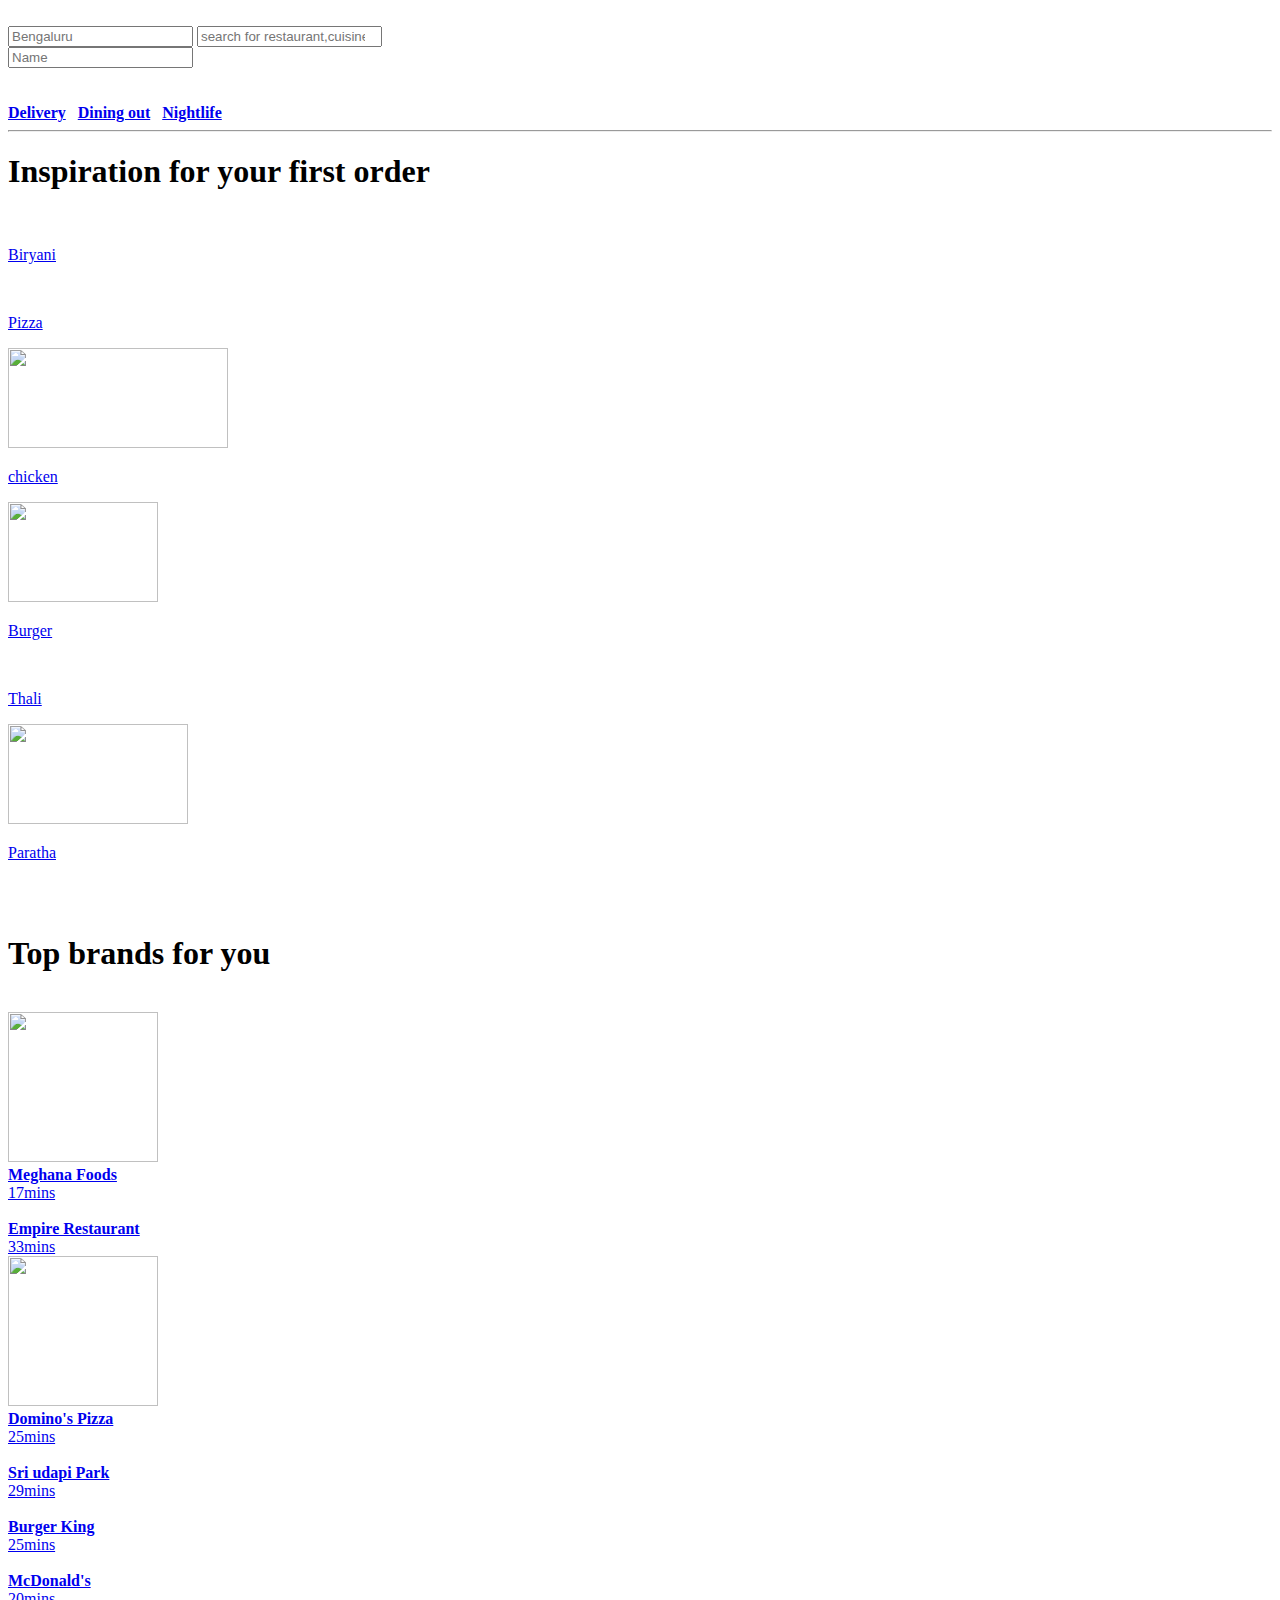
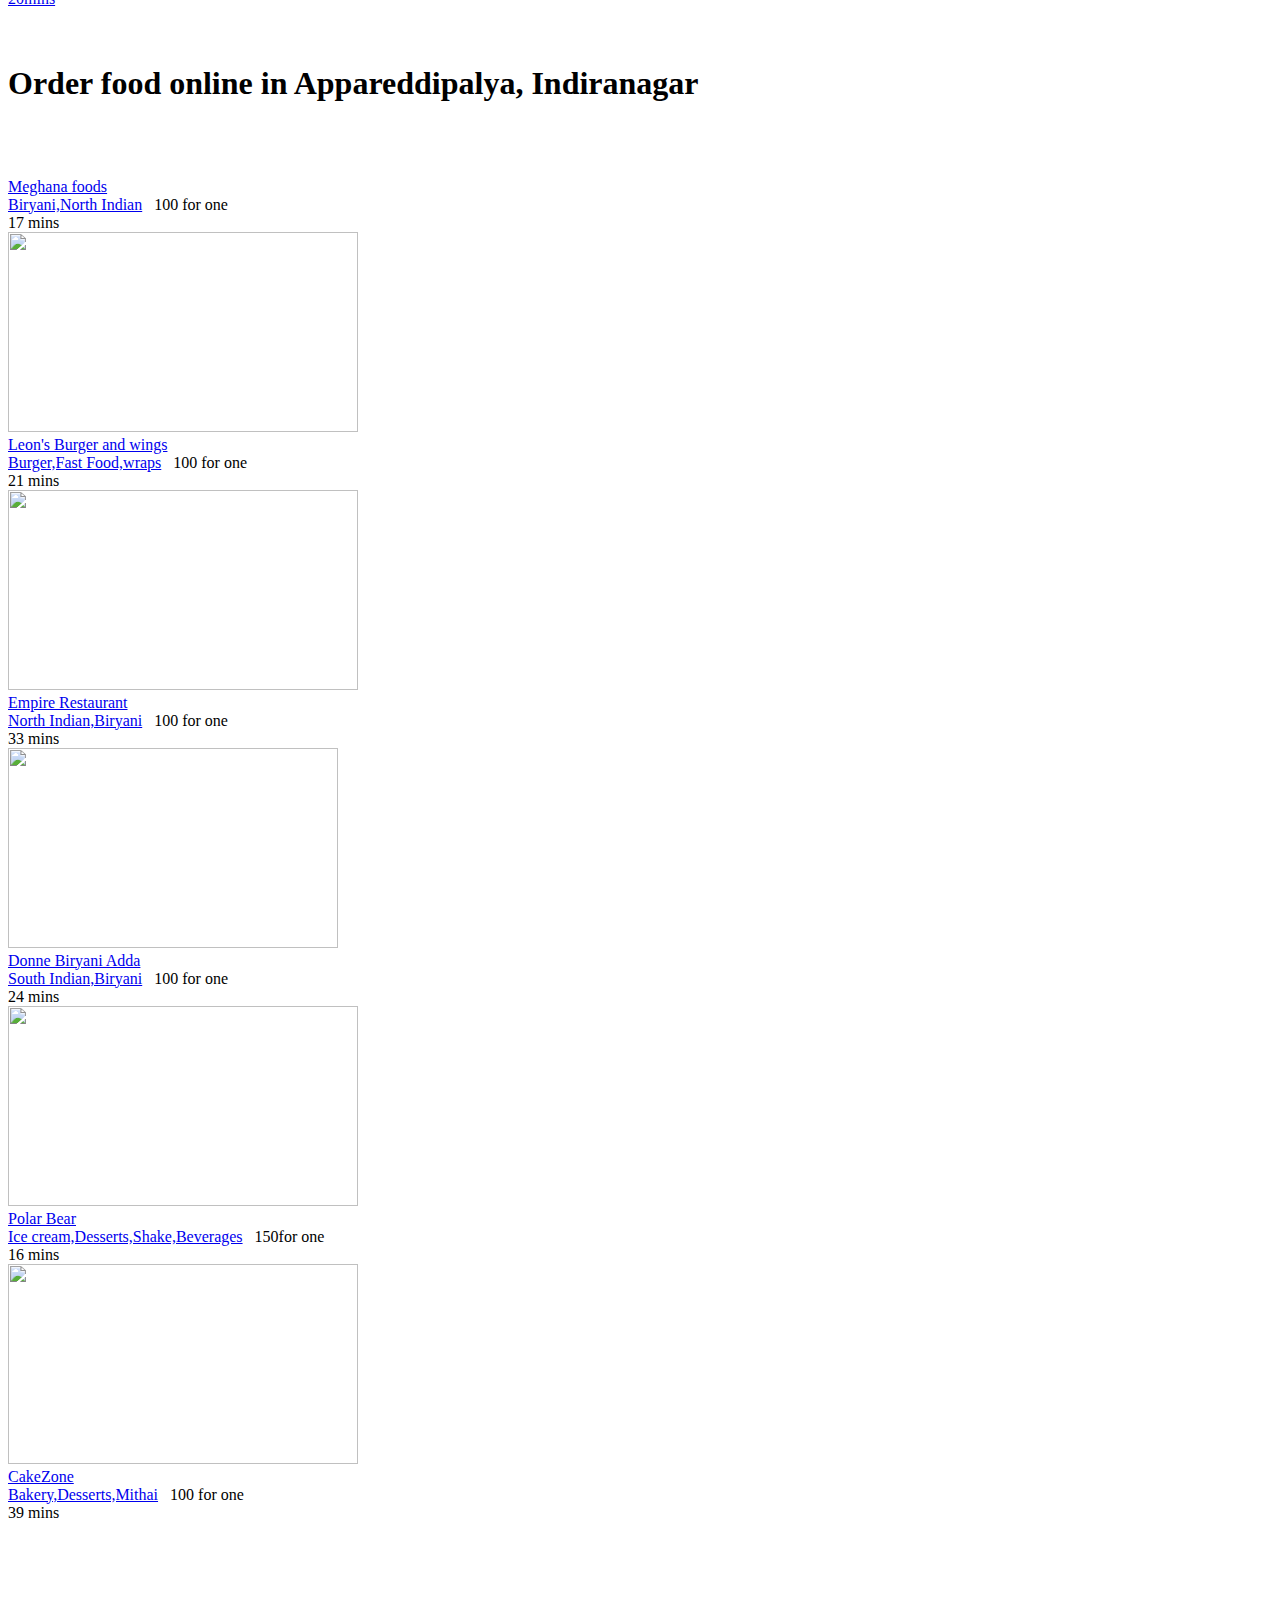
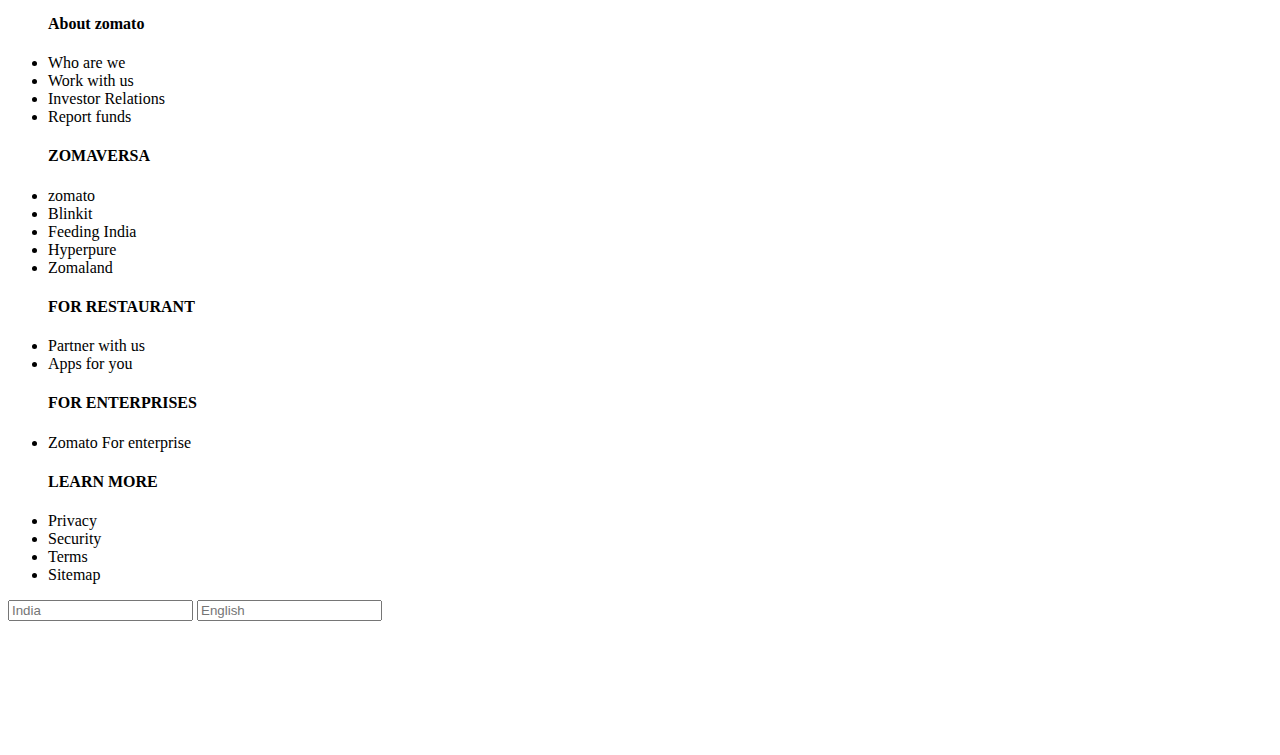
==== Order Food Online.html @ 536268d1 "Add files via upload" ====
<!DOCTYPE html>
<!-- saved from url=(0055)http://127.0.0.1:5500/zomato/Order%20Food%20Online.html -->
<html lang="en"><head><meta http-equiv="Content-Type" content="text/html; charset=UTF-8">
    
    <meta name="viewport" content="width=device-width, initial-scale=1.0">
    <title>Order Food Online</title>
    <link rel="stylesheet" href="./Order Food Online_files/order.css">






</head>
<body>
    <img src="./Order Food Online_files/zomatoimage.png" alt="" width="150">
    <div class="search">
    <label for=""></label>
    <input list="loc" placeholder="Bengaluru">
    <datalist id="loc">
        <option>Detect current location</option>
        <option>+Add address</option>
    </datalist>
    <input type="search" placeholder="search for restaurant,cuisines or a dish">&nbsp;&nbsp;
</div>
    <div class="proname">
    <label for="pro"></label>
    <input list="Profile" placeholder="Name">
    <datalist id="Profile">
        <option>Profile</option>
        <option>Notification</option>
        <option>Bookmarks</option>
        <option>Reviews</option>
        <option>Network</option>
        <option>Find friends/option&gt;
        </option><option>Settings</option>
        <option>Logout</option>
    </datalist>
</div>
    <br>
    <br>
    <nav>
    <a href="http://127.0.0.1:5500/zomato/Order%20Food%20Online.html">
    <img src="./Order Food Online_files/zomato1.jpg" alt="" width="60"><b>Delivery</b></a>&nbsp;&nbsp;
    <a href="http://127.0.0.1:5500/zomato/Order%20Food%20Online.html"><img src="./Order Food Online_files/dinig.png" alt="" width="60"><b>Dining out</b></a>&nbsp;&nbsp;
    <a href="http://127.0.0.1:5500/zomato/Order%20Food%20Online.html"><img src="./Order Food Online_files/nigitlife.jpg" alt="" width="100"><b>Nightlife</b></a>
</nav>
    
    <hr>


    <h1>Inspiration for your first order</h1>
    <div class="food">

    <div class="item"><a href="http://127.0.0.1:5500/zomato/Order%20Food%20Online.html"><img src="./Order Food Online_files/Biryani-1.png" alt="" height="100"><p>Biryani</p></a><p><a href="http://127.0.0.1:5500/zomato/Order%20Food%20Online.html"></a></p></div> 
    <div class="item"><a href="http://127.0.0.1:5500/zomato/Order%20Food%20Online.html"><img src="./Order Food Online_files/pizza2.png" alt="" height="100"><p>Pizza</p></a><p><a href="http://127.0.0.1:5500/zomato/Order%20Food%20Online.html"></a></p></div>
    <div class="item"><a href="http://127.0.0.1:5500/zomato/Order%20Food%20Online.html"> <img src="./Order Food Online_files/chikkkk.png" alt="" width="220" height="100"><p>chicken</p></a></div>
    <div class="item"><a href="http://127.0.0.1:5500/zomato/Order%20Food%20Online.html"> <img src="./Order Food Online_files/burger.png" alt="" height="100" width="150"><p>Burger</p></a></div>
    <div class="item"><a href="http://127.0.0.1:5500/zomato/Order%20Food%20Online.html"> <img src="./Order Food Online_files/thaliii.png" alt="" height="100"><p>Thali</p></a></div>
    <div class="item"><a href="http://127.0.0.1:5500/zomato/Order%20Food%20Online.html"> <img src="./Order Food Online_files/para.png" height="100" width="180"><p>Paratha</p></a></div>
</div>
    <br>
    <br>
    <h1>Top brands for you</h1>
    <br>
    <div class="resto"> <a href="http://127.0.0.1:5500/zomato/Meghana%20Resturant.html"><img src="./Order Food Online_files/meghana.png" alt="" width="150" height="150"><br><b>Meghana Foods</b><br>17mins</a></div>
    <div class="resto"><a href="http://127.0.0.1:5500/zomato/Order%20Food%20Online.html"><img src="./Order Food Online_files/empire.png" alt="" width="150"><br><b>Empire Restaurant</b><br>33mins</a></div>
    <div class="resto"><a href="http://127.0.0.1:5500/zomato/Order%20Food%20Online.html"><img src="./Order Food Online_files/dominos-logo.png" alt="" width="150" height="150"><br><b>Domino's Pizza</b><br>25mins</a></div>
    <div class="resto"><a href="http://127.0.0.1:5500/zomato/Order%20Food%20Online.html"><img src="./Order Food Online_files/udapi.png" alt="" width="150"><br><b>Sri udapi Park</b><br>29mins</a></div>
     <div class="resto"><a href="http://127.0.0.1:5500/zomato/Order%20Food%20Online.html"><img src="./Order Food Online_files/Burger_King_logo.png" alt="" width="150"><br><b>Burger King</b><br>25mins</a></div>
    <div class="resto"><a href="http://127.0.0.1:5500/zomato/Order%20Food%20Online.html"><img src="./Order Food Online_files/mcc.png" alt="" width="150"><br><b>McDonald's</b><br>20mins</a></div>
 <br>
 <br>
    <h1>Order food online in Appareddipalya, Indiranagar</h1>
    <br>
    <br>

     <div class="food2"><a href="http://127.0.0.1:5500/zomato/Meghana%20Resturant.html"><img src="./Order Food Online_files/mega.jpg" alt="" height="200"><br>Meghana foods <br>
         Biryani,North Indian</a> &nbsp; 100 for one <br> 17 mins </div>
         
         
    <div class="food2"><a href="http://127.0.0.1:5500/zomato/Order%20Food%20Online.html"><img src="./Order Food Online_files/leon.jpg" alt="" height="200" width="350"><br>Leon's Burger and wings <br>
        Burger,Fast Food,wraps</a> &nbsp; 100 for one <br> 21 mins</div>

       

    <div class="food2"><a href="http://127.0.0.1:5500/zomato/Order%20Food%20Online.html"><img src="./Order Food Online_files/emp.jpg" alt="" height="200" width="350"><br>Empire Restaurant <br>
    North Indian,Biryani</a> &nbsp; 100 for one <br> 33 mins</div>
 
    
    <div class="food2"><a href="http://127.0.0.1:5500/zomato/Order%20Food%20Online.html"><img src="./Order Food Online_files/donne.jpg" alt="" height="200" width="330"><br>Donne Biryani Adda <br>
        South Indian,Biryani</a> &nbsp; 100 for one <br> 24 mins</div>
      
    <div class="food2"><a href="http://127.0.0.1:5500/zomato/Order%20Food%20Online.html"><img src="./Order Food Online_files/polar.jpg" alt="" height="200" width="350"><br>Polar Bear<br>
       Ice cream,Desserts,Shake,Beverages</a> &nbsp; 150for one <br> 16 mins</div>
     
        
    <div class="food2"><a href="http://127.0.0.1:5500/zomato/Order%20Food%20Online.html"><img src="./Order Food Online_files/cakezo.png" alt="" height="200" width="350"><br>CakeZone<br>
        Bakery,Desserts,Mithai</a> &nbsp; 100 for one <br> 39 mins</div>
    <br><br><br>
    <footer>
        <img src="./Order Food Online_files/zomatoimage.png" alt="" width="100">
        <div class="row1">
        
            <ul class="col1">
                <h4>About zomato</h4>
                <li>Who are we</li>
                <li>Work with us</li>
                <li>Investor Relations</li>
                <li>Report funds</li>
            </ul>
            <ul class="col1">
                <h4>ZOMAVERSA</h4>
                <li>zomato</li>
                <li>Blinkit</li>
                <li>Feeding India</li>
                <li>Hyperpure</li>
                <li>Zomaland</li>
              
            </ul>
            <ul class="col1">
                <h4>FOR RESTAURANT</h4>
                <li>Partner with us</li>
                <li>Apps for you</li>
            </ul>
            <ul class="col1">
                <h4>FOR ENTERPRISES</h4>
                <li>Zomato For enterprise</li>
            </ul>
            <ul class="col1">
                <h4>LEARN MORE</h4>
                <li>Privacy</li>
                <li>Security</li>
                <li>Terms</li>
                <li>Sitemap</li>
            </ul>
    
    
            <label for="country"></label>
            <input list="country" placeholder="India">
            <datalist id="country">
                <option>India</option>
                <option>UAE</option>
            </datalist>
            <label for="lang"></label>
            <input list="lang" placeholder="English">
            <datalist id="lang">
                <option>English</option>
                <option>हिंदी</option>
            </datalist>
            <br>
            <br>
            <div class="apps"><img src="./Order Food Online_files/face.png" alt="" width="150px"><br>
            <a href="http://127.0.0.1:5500/zomato/Order%20Food%20Online.html"><img src="./Order Food Online_files/play.png" alt="" width="155"></a>
            <br>
            <a href="http://127.0.0.1:5500/zomato/Order%20Food%20Online.html"><img src="./Order Food Online_files/app1.png" alt="" width="150"></a>
        </div>
            <br>
        </div>
        <br><br>
        </footer>
    
       
    
<!-- Code injected by live-server -->
<script>
	// <![CDATA[  <-- For SVG support
	if ('WebSocket' in window) {
		(function () {
			function refreshCSS() {
				var sheets = [].slice.call(document.getElementsByTagName("link"));
				var head = document.getElementsByTagName("head")[0];
				for (var i = 0; i < sheets.length; ++i) {
					var elem = sheets[i];
					var parent = elem.parentElement || head;
					parent.removeChild(elem);
					var rel = elem.rel;
					if (elem.href && typeof rel != "string" || rel.length == 0 || rel.toLowerCase() == "stylesheet") {
						var url = elem.href.replace(/(&|\?)_cacheOverride=\d+/, '');
						elem.href = url + (url.indexOf('?') >= 0 ? '&' : '?') + '_cacheOverride=' + (new Date().valueOf());
					}
					parent.appendChild(elem);
				}
			}
			var protocol = window.location.protocol === 'http:' ? 'ws://' : 'wss://';
			var address = protocol + window.location.host + window.location.pathname + '/ws';
			var socket = new WebSocket(address);
			socket.onmessage = function (msg) {
				if (msg.data == 'reload') window.location.reload();
				else if (msg.data == 'refreshcss') refreshCSS();
			};
			if (sessionStorage && !sessionStorage.getItem('IsThisFirstTime_Log_From_LiveServer')) {
				console.log('Live reload enabled.');
				sessionStorage.setItem('IsThisFirstTime_Log_From_LiveServer', true);
			}
		})();
	}
	else {
		console.error('Upgrade your browser. This Browser is NOT supported WebSocket for Live-Reloading.');
	}
	// ]]>
</script>

</body></html>
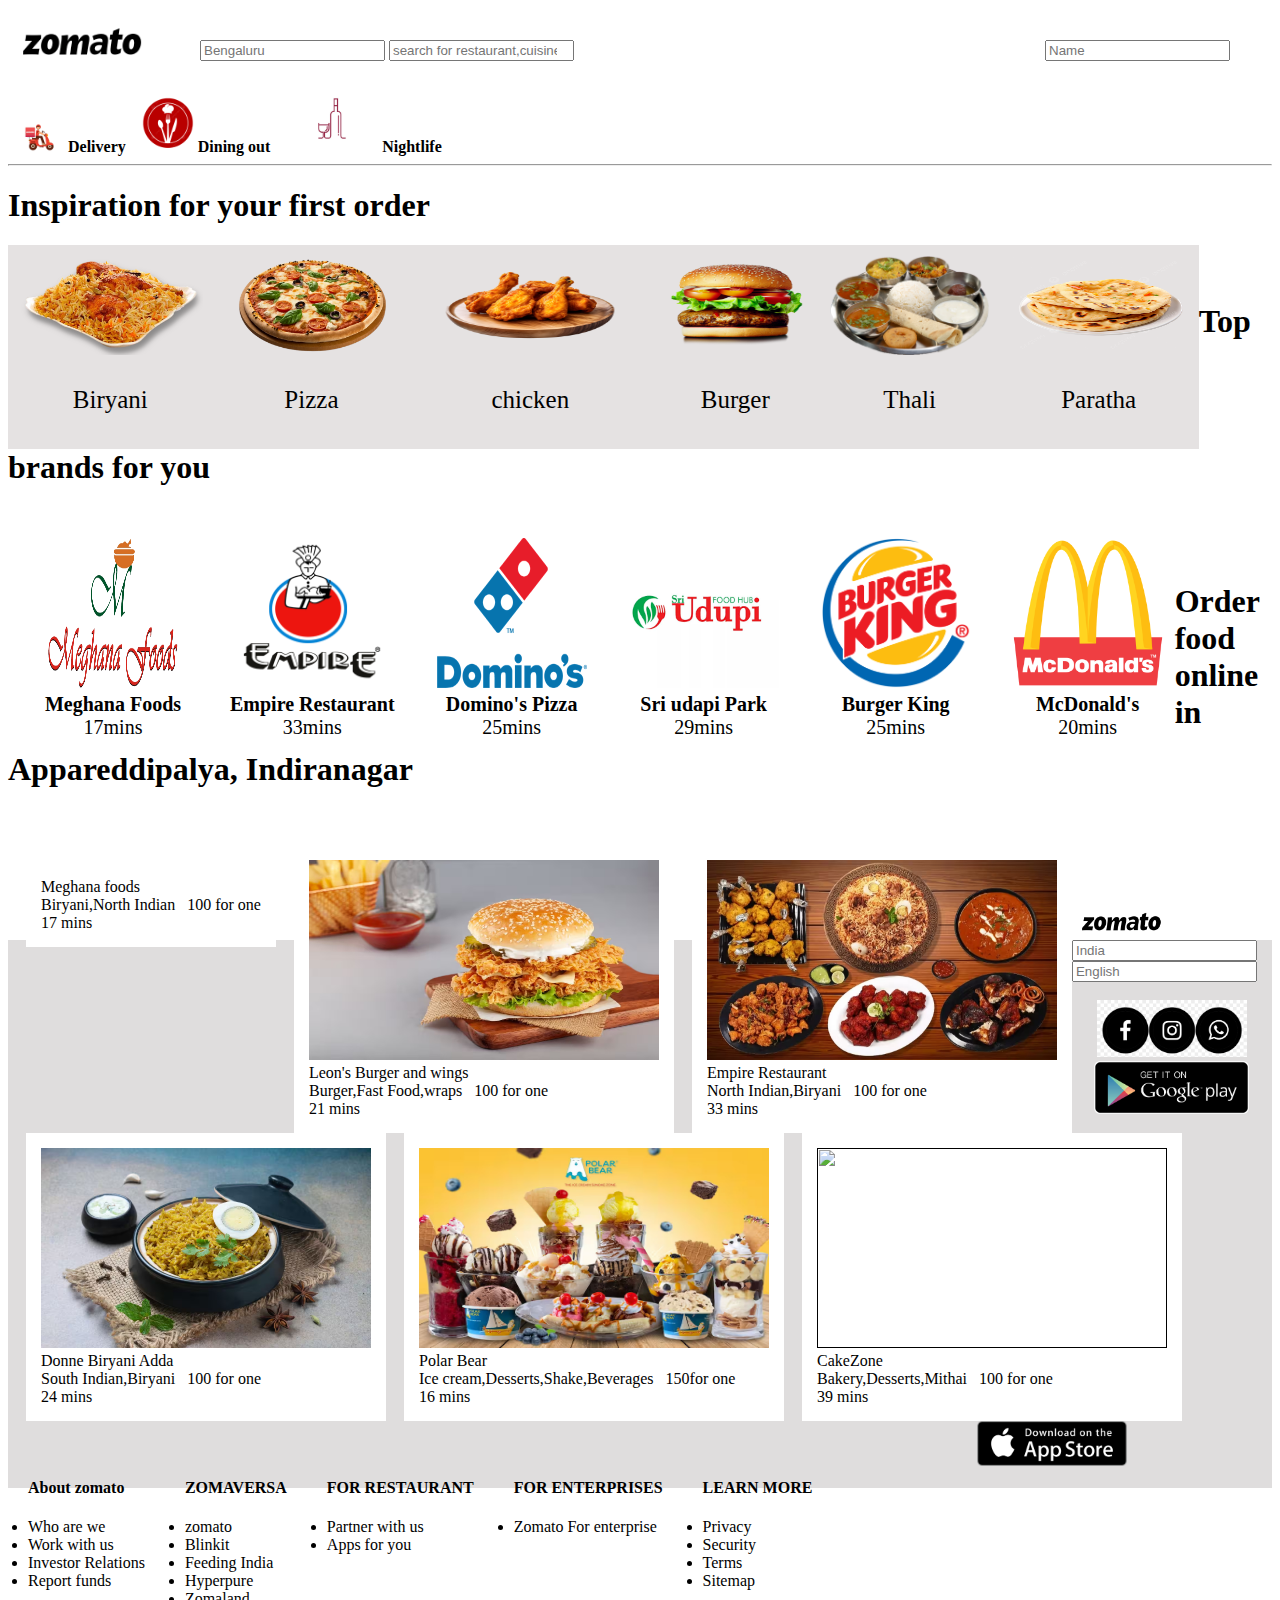
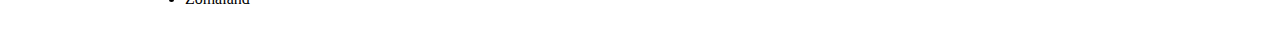
==== commit 1ff23f51: "Order Food Online.html" ====
--- a/Order Food Online.html
+++ b/Order Food Online.html
@@ -4,7 +4,7 @@
     
     <meta name="viewport" content="width=device-width, initial-scale=1.0">
     <title>Order Food Online</title>
-    <link rel="stylesheet" href="./Order Food Online_files/order.css">
+    <link rel="stylesheet" href="order.css">
 
 
 
@@ -13,7 +13,7 @@
 
 </head>
 <body>
-    <img src="./Order Food Online_files/zomatoimage.png" alt="" width="150">
+    <img src="zomatoimage.png" alt="" width="150">
     <div class="search">
     <label for=""></label>
     <input list="loc" placeholder="Bengaluru">
@@ -40,10 +40,10 @@
     <br>
     <br>
     <nav>
-    <a href="http://127.0.0.1:5500/zomato/Order%20Food%20Online.html">
-    <img src="./Order Food Online_files/zomato1.jpg" alt="" width="60"><b>Delivery</b></a>&nbsp;&nbsp;
-    <a href="http://127.0.0.1:5500/zomato/Order%20Food%20Online.html"><img src="./Order Food Online_files/dinig.png" alt="" width="60"><b>Dining out</b></a>&nbsp;&nbsp;
-    <a href="http://127.0.0.1:5500/zomato/Order%20Food%20Online.html"><img src="./Order Food Online_files/nigitlife.jpg" alt="" width="100"><b>Nightlife</b></a>
+    <a href="">
+    <img src="zomato1.jpg" alt="" width="60"><b>Delivery</b></a>&nbsp;&nbsp;
+    <a href=""><img src="dinig.png" alt="" width="60"><b>Dining out</b></a>&nbsp;&nbsp;
+    <a href=""><img src="nigitlife.jpg" alt="" width="100"><b>Nightlife</b></a>
 </nav>
     
     <hr>
@@ -52,54 +52,54 @@
     <h1>Inspiration for your first order</h1>
     <div class="food">
 
-    <div class="item"><a href="http://127.0.0.1:5500/zomato/Order%20Food%20Online.html"><img src="./Order Food Online_files/Biryani-1.png" alt="" height="100"><p>Biryani</p></a><p><a href="http://127.0.0.1:5500/zomato/Order%20Food%20Online.html"></a></p></div> 
-    <div class="item"><a href="http://127.0.0.1:5500/zomato/Order%20Food%20Online.html"><img src="./Order Food Online_files/pizza2.png" alt="" height="100"><p>Pizza</p></a><p><a href="http://127.0.0.1:5500/zomato/Order%20Food%20Online.html"></a></p></div>
-    <div class="item"><a href="http://127.0.0.1:5500/zomato/Order%20Food%20Online.html"> <img src="./Order Food Online_files/chikkkk.png" alt="" width="220" height="100"><p>chicken</p></a></div>
-    <div class="item"><a href="http://127.0.0.1:5500/zomato/Order%20Food%20Online.html"> <img src="./Order Food Online_files/burger.png" alt="" height="100" width="150"><p>Burger</p></a></div>
-    <div class="item"><a href="http://127.0.0.1:5500/zomato/Order%20Food%20Online.html"> <img src="./Order Food Online_files/thaliii.png" alt="" height="100"><p>Thali</p></a></div>
-    <div class="item"><a href="http://127.0.0.1:5500/zomato/Order%20Food%20Online.html"> <img src="./Order Food Online_files/para.png" height="100" width="180"><p>Paratha</p></a></div>
+    <div class="item"><a href=""><img src="Biryani-1.png" alt="" height="100"><p>Biryani</p></a><p><a href=""></a></p></div> 
+    <div class="item"><a href=""><img src="pizza2.png" alt="" height="100"><p>Pizza</p></a><p><a href=""></a></p></div>
+    <div class="item"><a href=""> <img src="chikkkk.png" alt="" width="220" height="100"><p>chicken</p></a></div>
+    <div class="item"><a href=""> <img src="burger.png" alt="" height="100" width="150"><p>Burger</p></a></div>
+    <div class="item"><a href=""> <img src="thaliii.png" alt="" height="100"><p>Thali</p></a></div>
+    <div class="item"><a href=""> <img src="para.png" height="100" width="180"><p>Paratha</p></a></div>
 </div>
     <br>
     <br>
     <h1>Top brands for you</h1>
     <br>
-    <div class="resto"> <a href="http://127.0.0.1:5500/zomato/Meghana%20Resturant.html"><img src="./Order Food Online_files/meghana.png" alt="" width="150" height="150"><br><b>Meghana Foods</b><br>17mins</a></div>
-    <div class="resto"><a href="http://127.0.0.1:5500/zomato/Order%20Food%20Online.html"><img src="./Order Food Online_files/empire.png" alt="" width="150"><br><b>Empire Restaurant</b><br>33mins</a></div>
-    <div class="resto"><a href="http://127.0.0.1:5500/zomato/Order%20Food%20Online.html"><img src="./Order Food Online_files/dominos-logo.png" alt="" width="150" height="150"><br><b>Domino's Pizza</b><br>25mins</a></div>
-    <div class="resto"><a href="http://127.0.0.1:5500/zomato/Order%20Food%20Online.html"><img src="./Order Food Online_files/udapi.png" alt="" width="150"><br><b>Sri udapi Park</b><br>29mins</a></div>
-     <div class="resto"><a href="http://127.0.0.1:5500/zomato/Order%20Food%20Online.html"><img src="./Order Food Online_files/Burger_King_logo.png" alt="" width="150"><br><b>Burger King</b><br>25mins</a></div>
-    <div class="resto"><a href="http://127.0.0.1:5500/zomato/Order%20Food%20Online.html"><img src="./Order Food Online_files/mcc.png" alt="" width="150"><br><b>McDonald's</b><br>20mins</a></div>
+    <div class="resto"> <a href=""><img src="meghana.png" alt="" width="150" height="150"><br><b>Meghana Foods</b><br>17mins</a></div>
+    <div class="resto"><a href=""><img src="empire.png" alt="" width="150"><br><b>Empire Restaurant</b><br>33mins</a></div>
+    <div class="resto"><a href=""><img src="dominos-logo.png" alt="" width="150" height="150"><br><b>Domino's Pizza</b><br>25mins</a></div>
+    <div class="resto"><a href=""><img src="udapi.png" alt="" width="150"><br><b>Sri udapi Park</b><br>29mins</a></div>
+     <div class="resto"><a href=""><img src="Burger_King_logo.png" alt="" width="150"><br><b>Burger King</b><br>25mins</a></div>
+    <div class="resto"><a href=""><img src="mcc.png" alt="" width="150"><br><b>McDonald's</b><br>20mins</a></div>
  <br>
  <br>
     <h1>Order food online in Appareddipalya, Indiranagar</h1>
     <br>
     <br>
 
-     <div class="food2"><a href="http://127.0.0.1:5500/zomato/Meghana%20Resturant.html"><img src="./Order Food Online_files/mega.jpg" alt="" height="200"><br>Meghana foods <br>
+     <div class="food2"><a href=""><img src="mega.jpg" alt="" height="200"><br>Meghana foods <br>
          Biryani,North Indian</a> &nbsp; 100 for one <br> 17 mins </div>
          
          
-    <div class="food2"><a href="http://127.0.0.1:5500/zomato/Order%20Food%20Online.html"><img src="./Order Food Online_files/leon.jpg" alt="" height="200" width="350"><br>Leon's Burger and wings <br>
+    <div class="food2"><a href=""><img src="leon.jpg" alt="" height="200" width="350"><br>Leon's Burger and wings <br>
         Burger,Fast Food,wraps</a> &nbsp; 100 for one <br> 21 mins</div>
 
        
 
-    <div class="food2"><a href="http://127.0.0.1:5500/zomato/Order%20Food%20Online.html"><img src="./Order Food Online_files/emp.jpg" alt="" height="200" width="350"><br>Empire Restaurant <br>
+    <div class="food2"><a href=""><img src="emp.jpg" alt="" height="200" width="350"><br>Empire Restaurant <br>
     North Indian,Biryani</a> &nbsp; 100 for one <br> 33 mins</div>
  
     
-    <div class="food2"><a href="http://127.0.0.1:5500/zomato/Order%20Food%20Online.html"><img src="./Order Food Online_files/donne.jpg" alt="" height="200" width="330"><br>Donne Biryani Adda <br>
+    <div class="food2"><a href=""><img src="donne.jpg" alt="" height="200" width="330"><br>Donne Biryani Adda <br>
         South Indian,Biryani</a> &nbsp; 100 for one <br> 24 mins</div>
       
-    <div class="food2"><a href="http://127.0.0.1:5500/zomato/Order%20Food%20Online.html"><img src="./Order Food Online_files/polar.jpg" alt="" height="200" width="350"><br>Polar Bear<br>
+    <div class="food2"><a href=""><img src="polar.jpg" alt="" height="200" width="350"><br>Polar Bear<br>
        Ice cream,Desserts,Shake,Beverages</a> &nbsp; 150for one <br> 16 mins</div>
      
         
-    <div class="food2"><a href="http://127.0.0.1:5500/zomato/Order%20Food%20Online.html"><img src="./Order Food Online_files/cakezo.png" alt="" height="200" width="350"><br>CakeZone<br>
+    <div class="food2"><a href=""><img src=".cakezo.png" alt="" height="200" width="350"><br>CakeZone<br>
         Bakery,Desserts,Mithai</a> &nbsp; 100 for one <br> 39 mins</div>
     <br><br><br>
     <footer>
-        <img src="./Order Food Online_files/zomatoimage.png" alt="" width="100">
+        <img src="zomatoimage.png" alt="" width="100">
         <div class="row1">
         
             <ul class="col1">
@@ -150,10 +150,10 @@
             </datalist>
             <br>
             <br>
-            <div class="apps"><img src="./Order Food Online_files/face.png" alt="" width="150px"><br>
-            <a href="http://127.0.0.1:5500/zomato/Order%20Food%20Online.html"><img src="./Order Food Online_files/play.png" alt="" width="155"></a>
+            <div class="apps"><img src="face.png" alt="" width="150px"><br>
+            <a href=""><img src="play.png" alt="" width="155"></a>
             <br>
-            <a href="http://127.0.0.1:5500/zomato/Order%20Food%20Online.html"><img src="./Order Food Online_files/app1.png" alt="" width="150"></a>
+            <a href=""><img src="app1.png" alt="" width="150"></a>
         </div>
             <br>
         </div>
@@ -162,43 +162,5 @@
     
        
     
-<!-- Code injected by live-server -->
-<script>
-	// <![CDATA[  <-- For SVG support
-	if ('WebSocket' in window) {
-		(function () {
-			function refreshCSS() {
-				var sheets = [].slice.call(document.getElementsByTagName("link"));
-				var head = document.getElementsByTagName("head")[0];
-				for (var i = 0; i < sheets.length; ++i) {
-					var elem = sheets[i];
-					var parent = elem.parentElement || head;
-					parent.removeChild(elem);
-					var rel = elem.rel;
-					if (elem.href && typeof rel != "string" || rel.length == 0 || rel.toLowerCase() == "stylesheet") {
-						var url = elem.href.replace(/(&|\?)_cacheOverride=\d+/, '');
-						elem.href = url + (url.indexOf('?') >= 0 ? '&' : '?') + '_cacheOverride=' + (new Date().valueOf());
-					}
-					parent.appendChild(elem);
-				}
-			}
-			var protocol = window.location.protocol === 'http:' ? 'ws://' : 'wss://';
-			var address = protocol + window.location.host + window.location.pathname + '/ws';
-			var socket = new WebSocket(address);
-			socket.onmessage = function (msg) {
-				if (msg.data == 'reload') window.location.reload();
-				else if (msg.data == 'refreshcss') refreshCSS();
-			};
-			if (sessionStorage && !sessionStorage.getItem('IsThisFirstTime_Log_From_LiveServer')) {
-				console.log('Live reload enabled.');
-				sessionStorage.setItem('IsThisFirstTime_Log_From_LiveServer', true);
-			}
-		})();
-	}
-	else {
-		console.error('Upgrade your browser. This Browser is NOT supported WebSocket for Live-Reloading.');
-	}
-	// ]]>
-</script>
 
-</body></html>+</body></html>
--- a/order.css
+++ b/order.css
@@ -0,0 +1,56 @@
+.imageapp{
+    margin-left: 250px;
+    padding-left: 50px;
+    text-align: center;
+}
+.col1
+{
+    float: left;
+    padding: 20px;
+}
+.row1{
+    background-color: rgb(223, 221, 221);
+}
+.apps
+{
+    text-align: center;
+}
+.food{
+    background-color: rgb(240, 239, 239);
+}
+.item{
+    float: left;
+    padding: 10px;
+    background-color: rgb(229, 226, 226);
+    font-size: 25px;
+}
+a{
+    text-decoration: none;
+    color: black;
+    text-align: center;
+}
+.resto{
+    margin-left: 18px;
+    float: left;
+    padding: 12px;
+    font-size: 20px;
+    text-align: center;
+}
+.food2{
+    float: left;
+    padding: 15px;
+    margin-left: 18px;
+    background-color: white;
+
+}
+.proname{
+position:absolute;
+    top: 40px;
+    right: 50px;
+
+}
+.search{
+    position: absolute;
+    left: 200px;
+    top: 40px;
+}